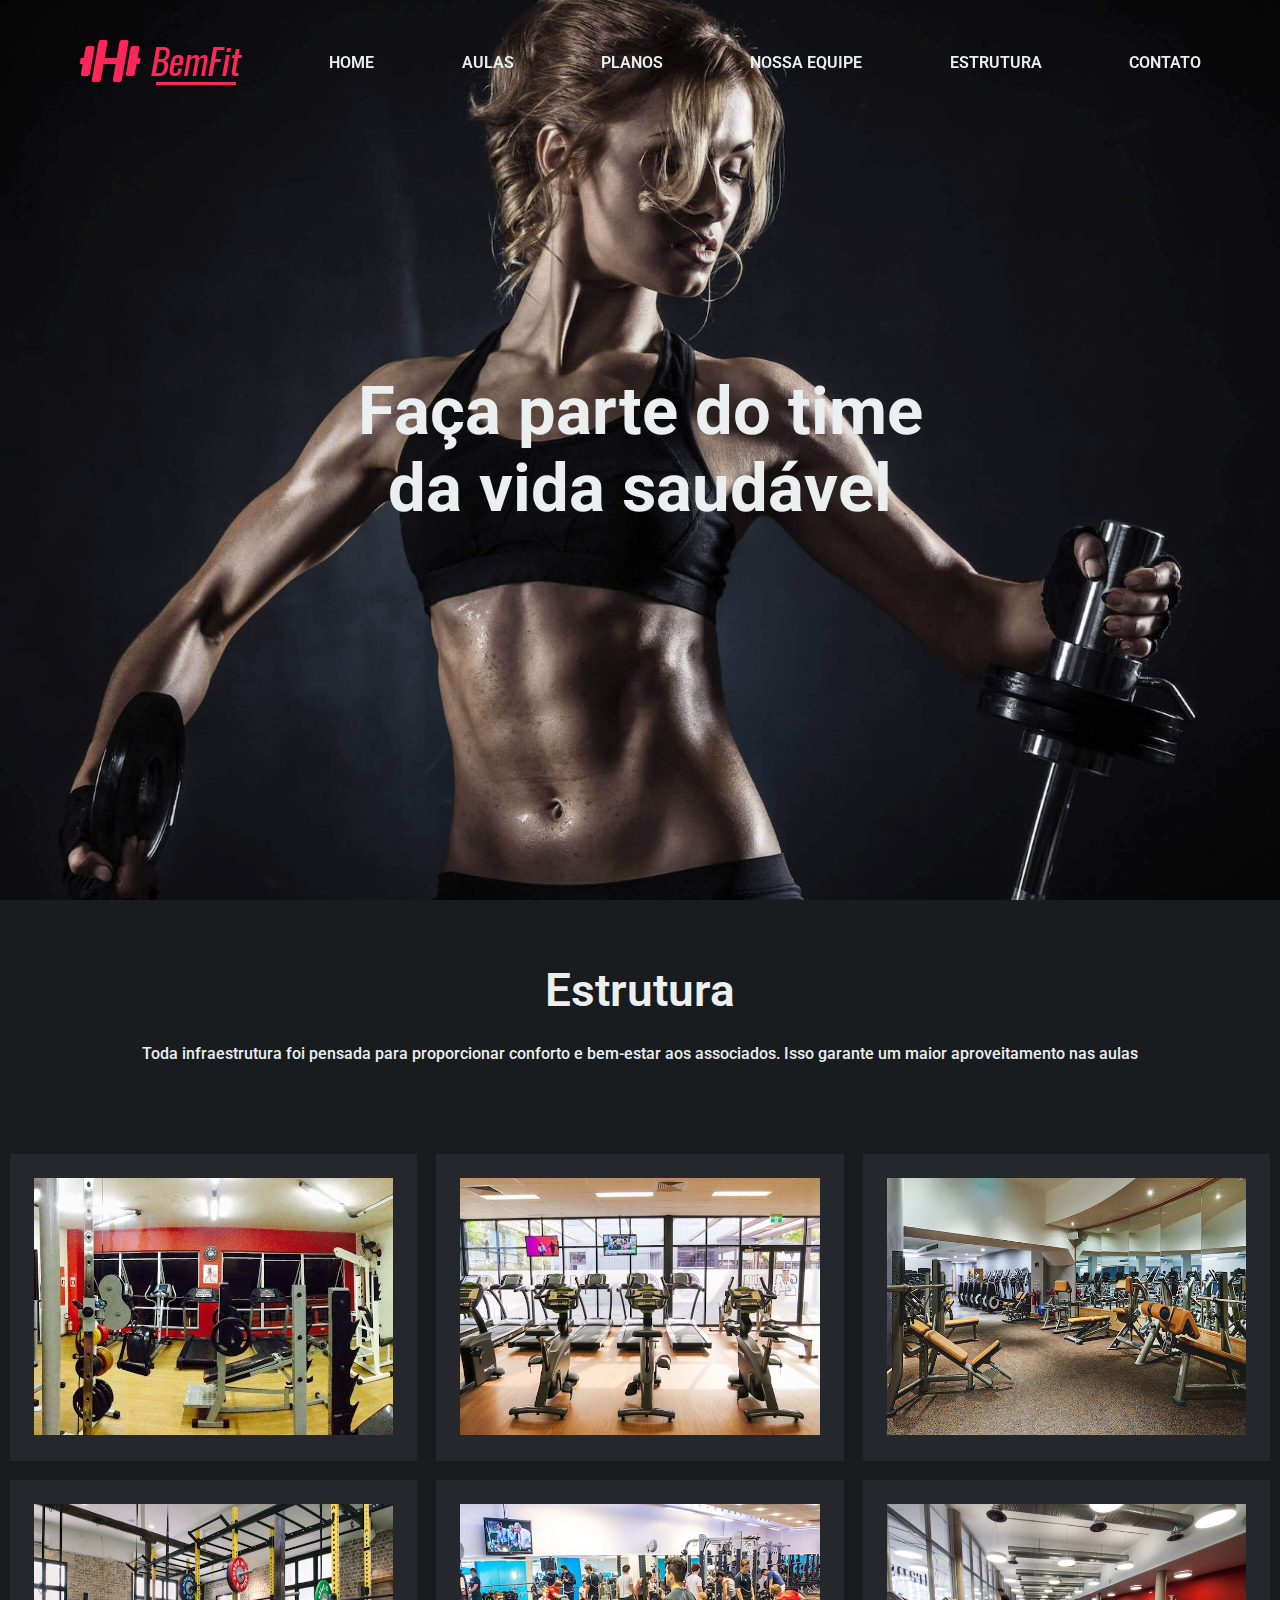
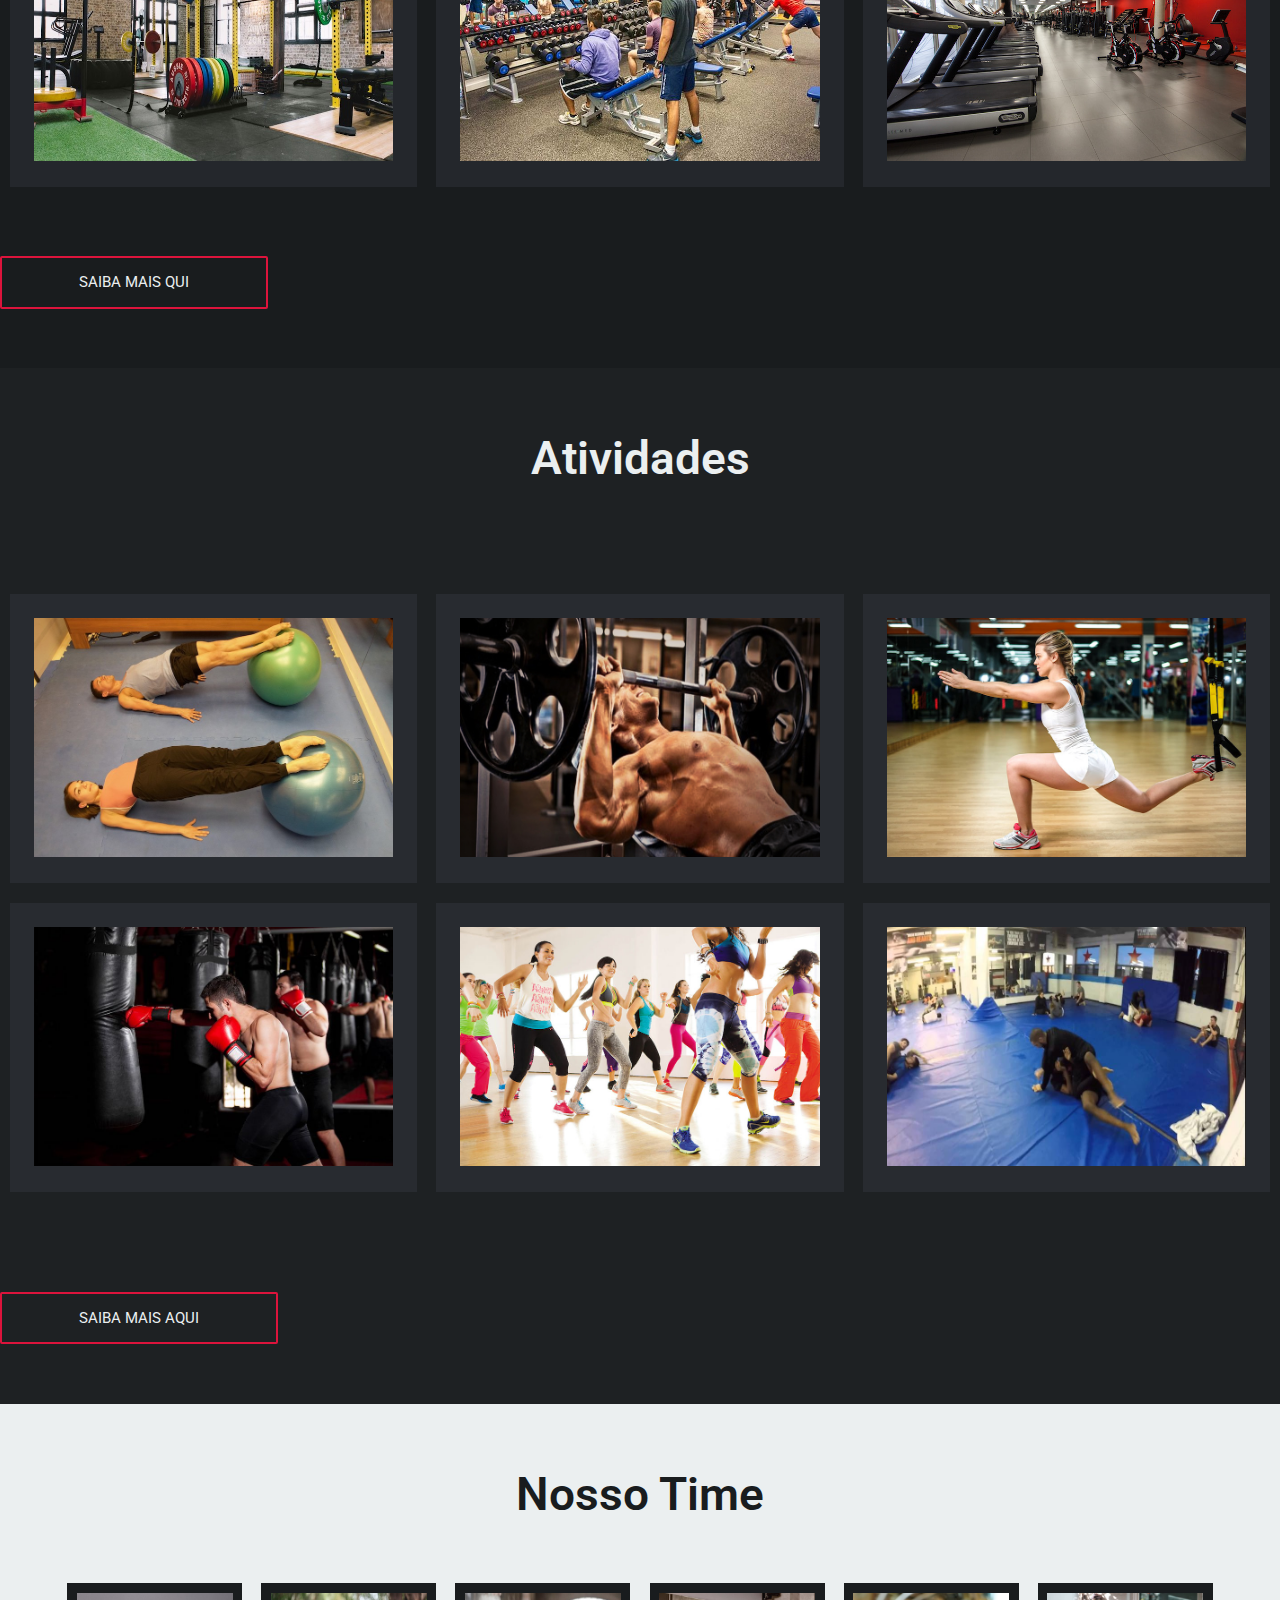
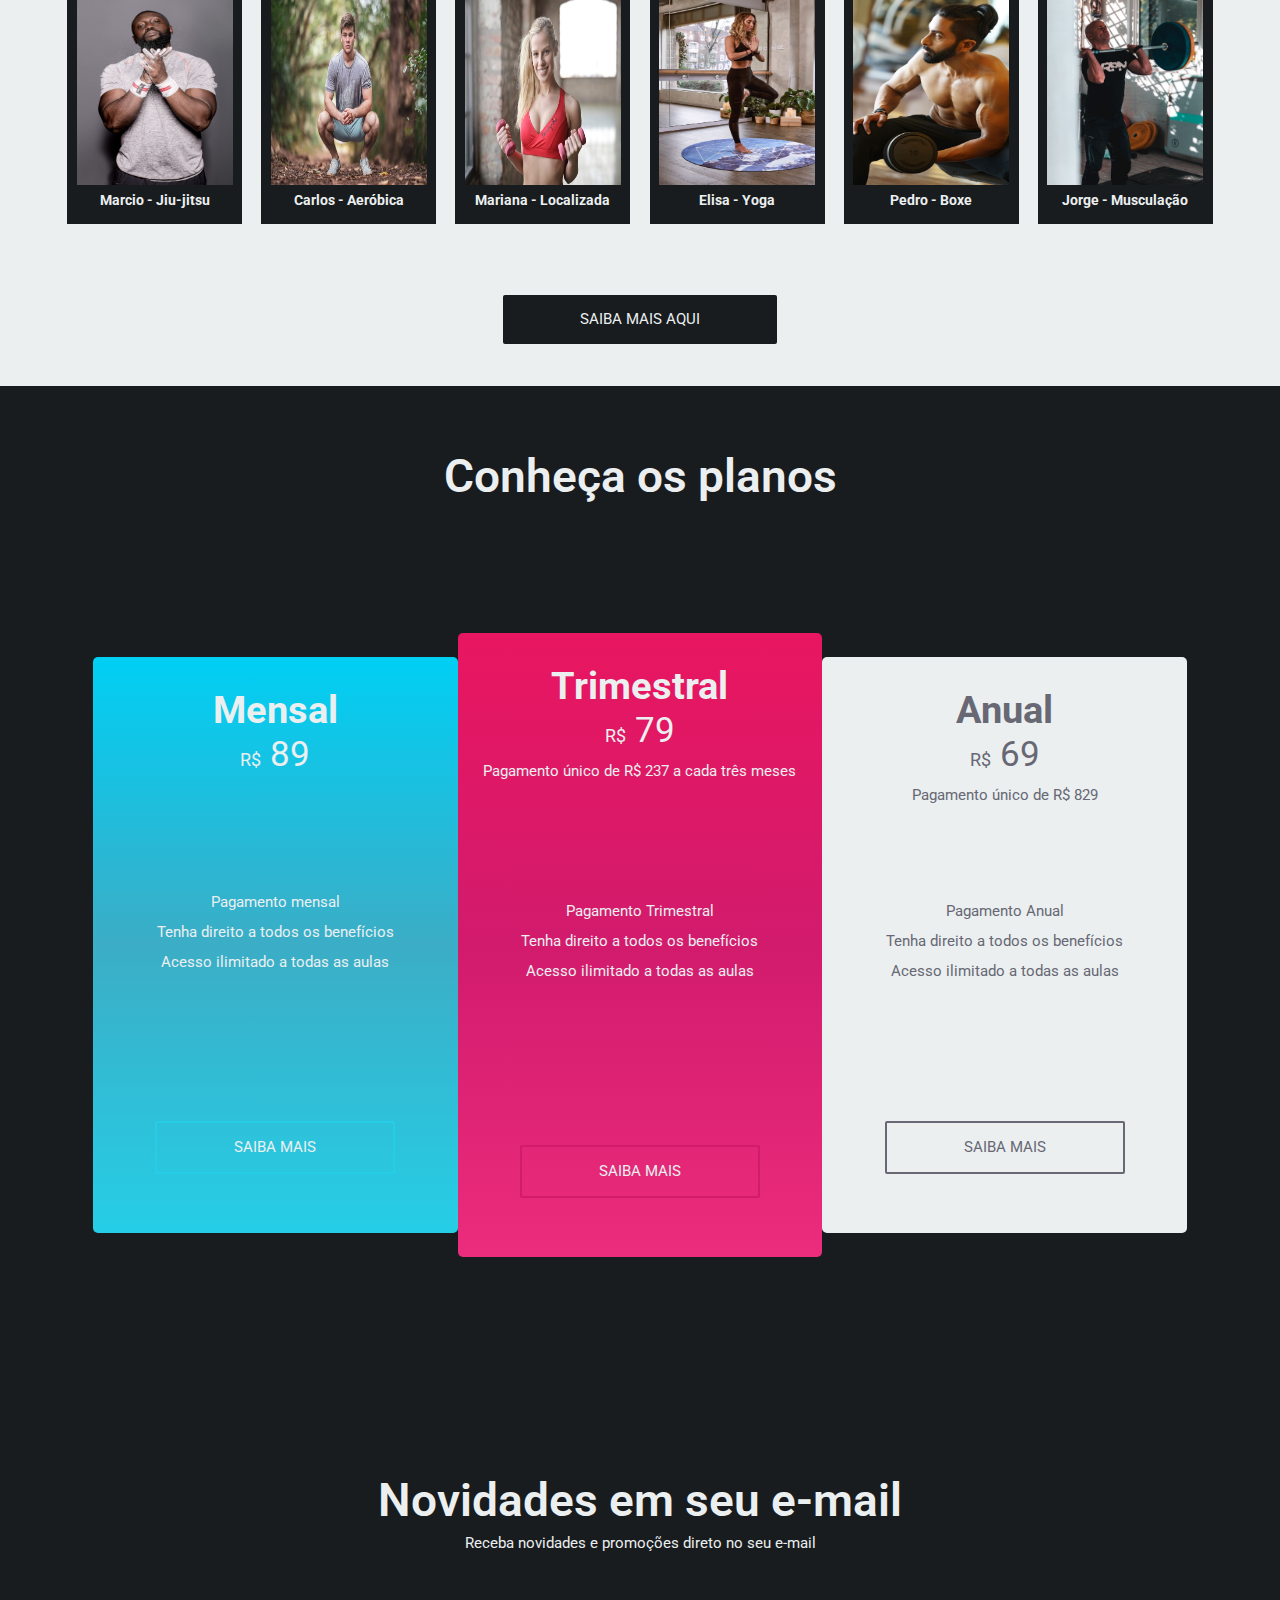
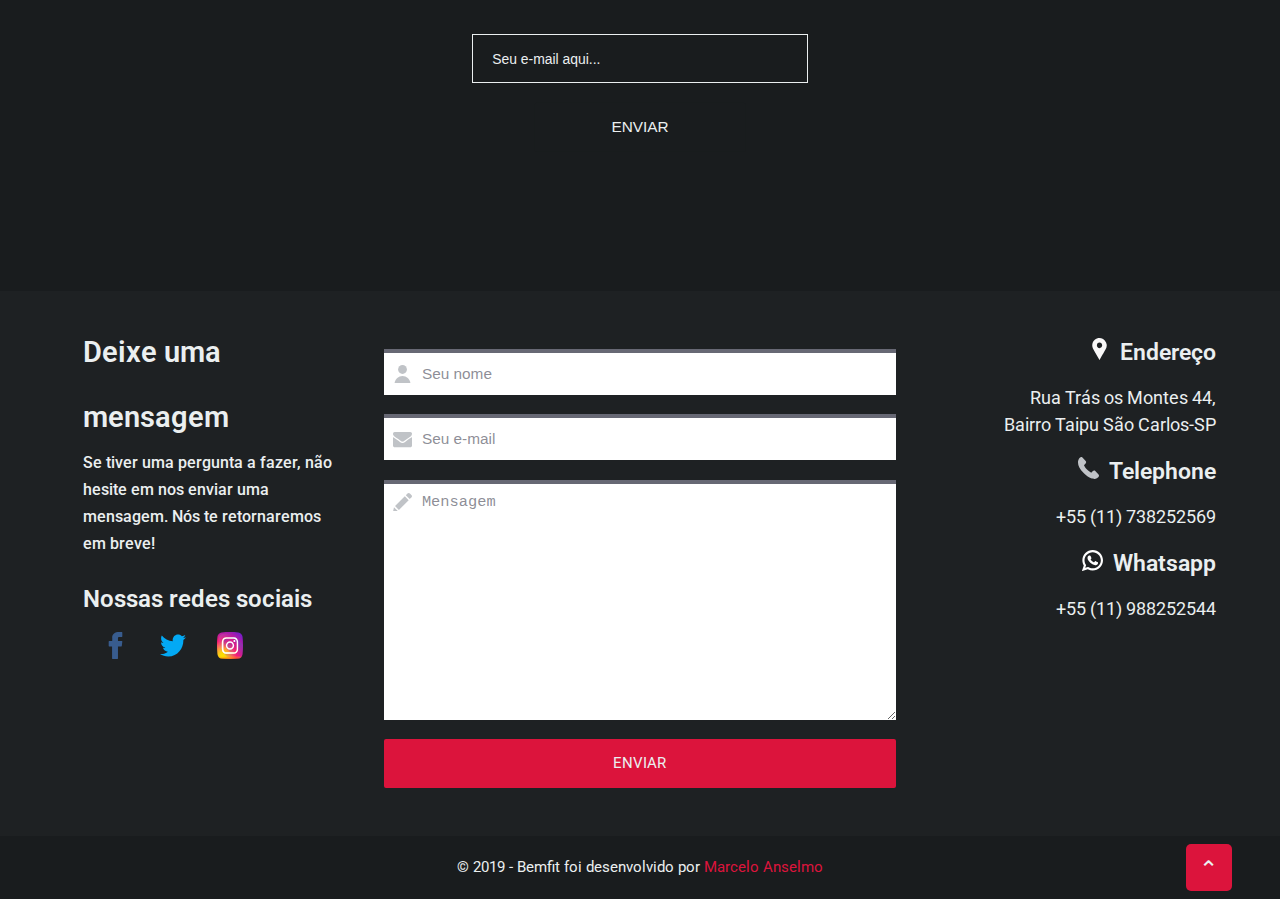
==== bemfit/index.html @ a55f508b "Adding Bemfit" ====
<!DOCTYPE html>
<html lang="en">
<head>
    <title>BemFit</title>
    <meta charset="UTF-8">
    <meta name="viewport" content="width=device-width, initial-scale=1.0">
    <meta http-equiv="X-UA-Compatible" content="ie=edge">
    <link rel="shortcut icon" href="img/favico.png">
    <link href="https://fonts.googleapis.com/css?family=Roboto:300,300i,400,400i,500,700,700i&display=swap" rel="stylesheet">
    <link rel="stylesheet" href="css/style.css">
    <link rel="stylesheet" href="https://cdnjs.cloudflare.com/ajax/libs/font-awesome/4.7.0/css/font-awesome.min.css">
</head>
<body id="home">
<div class="wrapper">

    <div id="mobile-header">
            <div id="menu" onclick="onClickMenu()">
                <div id="bar-1" class="bar"></div>
                <div id="bar-2" class="bar"></div>
                <div id="bar-3" class="bar"></div>
            </div>
            <div class="logo"><img src="img/bemfit.png" alt=""></div>
            <ul class="nav" id="nav">
                <li><a href="#">Home</a></li>
                <li><a href="#">Aulas</a></li>
                <li><a href="#">Planos</a></li>
                <li><a href="#">Nossa Equipe</a></li>
                <li><a href="#">Estrutura</a></li>
                <li><a href="#">Contato</a></li>
            </ul>

          <div class="menu-bg" id="menu-bg"></div>
   </div>

 <header id="header">
    <nav>
        <div class="logo"><img src="img/bemfit.png" alt="BemFit"></div>
        <li><a href="#">Home</a></li>
        <li><a href="#">Aulas</a></li>
        <li><a href="#">Planos</a></li>
        <li><a href="#">Nossa Equipe</a></li>
        <li><a href="#">Estrutura</a></li>
        <li><a href="#">Contato</a></li>
    </nav>

    </header>
    <div class="slider">
          <div class="bg bg-1">
             <h3>Faça parte do time da vida saudável</h3>
          </div>
          <!--<div class="bg bg-2">
              <h3>Perca peso, ganhe confiaça</h3>
          </div>
          <div class="bg bg-3">
              <h3>Antes tarde do que nunca para começar uma vida saudável</h3>
          </div>-->
    </div> <!-- end slider -->

    <section class="area">
        <div class="container">
                <div class="text">
                    <h2>Estrutura</h2>
                    <p>Toda infraestrutura foi pensada para proporcionar conforto e bem-estar aos  associados. Isso garante um maior aproveitamento nas aulas</p>
                </div>
                <div class="gallery">
                    <div class="box"><img src="img/gym/gym.jpg" alt="Bemfit"></div>
                    <div class="box"><img src="img/gym/esteira.jpg" alt="Bemfit"></div>
                    <div class="box"><img src="img/gym/aparelhos.jpg" alt="Bemfit"></div>
                    <div class="box"><img src="img/gym/aparelho-2.jpg" alt="Bemfit"></div>
                    <div class="box"><img src="img/gym/aparelhos-3.jpg" alt="Bemfit"></div>
                    <div class="box"><img src="img/gym/amplo.jpg" alt="Bemfit"></div>
                </div>
                <div class="ctc-button">
                     <a href="#" class="btn btn-accent" data-hover="Veja Lista completa">Saiba mais qui</a>
                </div>
        </div>
    </section>


    <section class="activities">
        <div class="container">
            <div class="text">
                <h2>Atividades</h2>
            </div>
                <div class="gallery">
                    <div class="box"><img src="img/activities/pilates.jpg" alt="Bemfit"></div>
                    <div class="box"><img src="img/activities/musc.jpg" alt="Bemfit"></div>
                    <div class="box"><img src="img/activities/localizada.jpg" alt="Bemfit"></div>
                    <div class="box"><img src="img/activities/box.jpg" alt="Bemfit"></div>
                    <div class="box"><img src="img/activities/zumba.jpg" alt="Bemfit"></div>
                    <div class="box"><img src="img/activities/jiu-jitsu.jpg" alt="Bemfit"></div>
                </div>
                <div class="ctc-button">
                     <a href="#" class="btn btn-accent" data-hover="Veja Lista completa">Saiba mais aqui</a>

                </div>
        </div>

    </section>

    <section class="team">

        <div class="text">
            <h3>Nosso Time</h3>
        </div>
        <div class="team-gallery">
            <div class="box">
                <img src="img/team/marcio.jpg" alt="">
                <h5>Marcio - Jiu-jitsu</h5>
            </div>
            <div class="box">
                <img src="img/team/carlo.jpg" alt="">
                <h5>Carlos - Aeróbica</h5>
            </div>
            <div class="box">
                <img src="img/team/mariana.jpg" alt="">
                <h5>Mariana - Localizada</h5>
            </div>
            <div class="box">
                <img src="img/team/elisa.jpg" alt="">
                <h5>Elisa - Yoga</h5>
            </div>
            <div class="box">
                <img src="img/team/pedro.jpg" alt="">
                <h5>Pedro - Boxe</h5>
            </div>
            <div class="box">
                <img src="img/team/jorge.jpg" alt="">
                <h5>Jorge - Musculação</h5>
            </div>
        </div>

        <div class="ctc-button">
             <a href="#" class="btn btn-accent btn-team" data-hover="Confira agora">Saiba mais aqui</a>
        </div>

    </section>

    <section class="plans">
        <div class="text">
            <h2>Conheça os planos</h2>
        </div>
            <div class="price-tables">
                <div class="plan m-plan">
                    <div class="price">
                        <h5>Mensal</h5>
                        <p><span>R$</span> 89</p>
                    </div>
                    <div class="features">
                        <span>Pagamento mensal</span>
                        <span>Tenha direito a todos os benefícios</span>
                        <span >Acesso ilimitado a todas as aulas</span>
                    </div>
                    <div class="button">
                        <a href="#" class="btn btn-blu" data-hover="Acesse aqui">Saiba mais</a>
                   </div>

                </div><!--pan -1-->

                <div class="plan tri-plan">
                    <div class="price">
                        <h5>Trimestral</h5>
                        <p><span>R$</span> 79</p>
                        <span class="description">Pagamento único de R$ 237 a cada três meses</span>
                    </div>
                    <div class="features">
                        <span>Pagamento Trimestral</span>
                        <span>Tenha direito a todos os benefícios</span>
                        <span>Acesso ilimitado a todas as aulas</span>
                    </div>
                    <div class="button">
                        <a href="#" class="btn btn-red" data-hover="Acesse aqui"> Saiba mais</a>
                    </div>
                </div><!--pan -2-->

                <div class="plan y-plan">
                    <div class="price">
                        <h5>Anual</h5>
                        <p><span>R$</span> 69</p>
                        <span class="description">Pagamento único de R$ 829</span>
                    </div>
                    <div class="features">
                        <span>Pagamento Anual</span>
                        <span>Tenha direito a todos os benefícios</span>
                        <span>Acesso ilimitado a todas as aulas</span>
                    </div>
                    <div class="button">
                        <a href="#" class="btn btn-grey" data-hover="Acesse aqui">Saiba mais</a>
                    </div>
                </div><!--pan -3-->

            </div><!--price-tables-->
    </section><!--section-plans-->

    <section class="marketing">
        <div class="text">
            <h2>Novidades em seu e-mail</h2>
            <p>Receba novidades e promoções direto no seu e-mail</p>
        </div>
        <form action="#">
            <input type="email" placeholder="Seu e-mail aqui...">
            <button class="btn">Enviar</button>
        </form>

    </section>
    <div class="contact-section">
        <div class="contact">
            <div class="side contact-left">
                <div class="left-text">
                    <h3>Deixe uma mensagem</h3>
                    <p>Se tiver uma pergunta a fazer, não hesite em nos enviar uma mensagem. Nós te retornaremos em breve!</p>
                </div>
                <div class="social">
                    <h3>Nossas redes sociais</h3>
                    <img src="img/icons/facebook.svg" alt="">
                    <img src="img/icons/twitter.svg" alt="">
                    <img src="img/icons/instagram.svg" alt="">

                </div>
            </div><!--contact-left-->
            <div class="side contact-center">
                <form>
                     <input type="text" placeholder="Seu nome" size="40"/>
                    <input class="mail" type="email" placeholder="Seu e-mail" size="40"/>
                    <textarea placeholder="Mensagem" cols="40" rows="10"></textarea>
               	    <a href="#" class="btn ">Enviar</a>
                </form>
            </div><!--contact-center-->
            <div class="side contact-right">
                <div class="address">
                    <h3><span><img src="img/icons/location.svg" alt=""></span>Endereço</h3>
                    <span>Rua Trás os Montes 44,</span><br>
                    <span>Bairro Taipu São Carlos-SP  </span>
                </div>
                <div class="telephone">
                    <h3><span><img src="img/icons/telephone.svg" alt=""></span>Telephone</h3>
                    <span>+55 (11) 738252569</span>
                </div>
                <div class="whatsapp">
                    <h3><span><img src="img/icons/whatsapp.svg" alt=""></span>Whatsapp</h3>
                    <span>+55 (11) 988252544</span>
                </div>
            </div><!--contact-right-->
        </div>
    </div>
    <footer>
            <div class="container">
                <p>&copy; 2019 -  Bemfit foi desenvolvido por <a href="https://www.facebook.com/marcelo.anselmo.9" target="_blank">Marcelo Anselmo</a></p>
                <a href="#home" class="to-top">&#8963;</a>
            </div>
    </footer>

</div>


<script src="js/jquery.js"></script>
<script src="js/index.js"></script>

</body>
</html>
---- bemfit/css/style.css ----
@-moz-keyframes "fade" {
  0% {
    opacity: 1;
  }
  12.5% {
    opacity: 1;
  }
  25% {
    opacity: 1;
  }
  37.5% {
    opacity: 0;
  }
  50% {
    opacity: 0;
  }
  62.5% {
    opacity: 0;
  }
  75% {
    opacity: 0;
  }
  87.5% {
    opacity: 0;
  }
  100% {
    opacity: 1;
  }
}

@-webkit-keyframes "fade" {
  0% {
    opacity: 1;
  }
  12.5% {
    opacity: 1;
  }
  25% {
    opacity: 1;
  }
  37.5% {
    opacity: 0;
  }
  50% {
    opacity: 0;
  }
  62.5% {
    opacity: 0;
  }
  75% {
    opacity: 0;
  }
  87.5% {
    opacity: 0;
  }
  100% {
    opacity: 1;
  }
}

@keyframes "fade" {
  0% {
    opacity: 1;
  }
  12.5% {
    opacity: 1;
  }
  25% {
    opacity: 1;
  }
  37.5% {
    opacity: 0;
  }
  50% {
    opacity: 0;
  }
  62.5% {
    opacity: 0;
  }
  75% {
    opacity: 0;
  }
  87.5% {
    opacity: 0;
  }
  100% {
    opacity: 1;
  }
}

header {
  height: 12rem;
  background-color: transparent;
  position: fixed;
  width: 100%;
  z-index: 1;
  transition: ease all .4s  .125s;
}

@media only screen and (max-width: 75em) {
  header {
    display: none;
  }
}

header nav {
  display: flex;
  flex-direction: row;
  justify-content: space-around;
  align-items: center;
  align-content: center;
  flex-wrap: wrap;
  padding: 3rem 0;
  padding-bottom: 8rem;
  margin: auto;
  width: 100%;
  padding: 6rem 0;
  max-width: 126rem;
  position: relative;
  top: -3.2rem;
  transition: ease all .4s  .125s;
}

header nav li {
  list-style: none;
}

header nav li a {
  text-decoration: none;
  font-size: 1.7rem;
  text-transform: uppercase;
  color: #EBEFF0;
  line-height: 7.6rem;
  font-weight: 600;
  transition: ease all .4s  .125s;
}

header nav li a:hover {
  color: crimson;
}

#header.sticky {
  background-color: #2B2C36;
  height: 6rem;
  transition: ease all .4s  .125s;
}

#header.sticky nav {
  top: -7rem;
}

#header.sticky .logo img {
  width: 80%;
  height: 80%;
}

#mobile-header {
  position: fixed;
  width: 100%;
  height: 8rem;
  background-color: #2B2C36;
  z-index: 1;
}

@media only screen and (min-width: 75.2em) {
  #mobile-header {
    display: none;
  }
}

@media only screen and (max-width: 75em) {
  #mobile-header {
    display: block;
  }
}

#mobile-header #menu {
  width: 3.5rem;
  height: 2.5rem;
  margin: 3rem 0 2rem 2rem;
  cursor: pointer;
}

#mobile-header .logo {
  position: absolute;
  left: 8rem;
  z-index: 1;
  top: 2.3rem;
}

#mobile-header .logo img {
  width: 10rem;
  height: 3rem;
}

#mobile-header .bar {
  height: 5px;
  width: 100%;
  background: crimson;
  display: block;
  border-radius: 5px;
  transition: all ease .3s;
}

#mobile-header #bar-1 {
  transform: translateY(-4px);
}

#mobile-header #bar-3 {
  transform: translateY(4px);
}

#mobile-header .nav {
  padding: 0;
  margin: 0 2rem;
  display: none;
}

#mobile-header li {
  list-style: none;
  padding: 1.6rem .5rem;
}

#mobile-header li a {
  color: #fff;
  text-decoration: none;
  font-size: 1.6rem;
  text-transform: uppercase;
  transition: ease all .4s  .125s;
}

#mobile-header li a:hover {
  color: crimson;
}

#mobile-header .menu-bg, #mobile-header #menu-bar {
  top: 0;
  left: 0;
  position: absolute;
}

#mobile-header .menu-bg {
  z-index: -99999;
  width: 0;
  height: 0;
  margin: 3rem 0 2rem 2rem;
  background: radial-gradient(circle, rgba(233, 68, 152, 0.75), rgba(220, 20, 60, 0.75));
  border-radius: 50%;
  transition: all ease .3s;
}

#mobile-header .change-bg {
  width: 75rem;
  height: 75rem;
  transform: translate(-60%, -30%);
}

#mobile-header .change {
  display: block;
}

#mobile-header .change .bar {
  background: #EBEFF0;
}

#mobile-header .change #bar-1 {
  transform: translateY(4px) rotateZ(-45deg);
}

#mobile-header .change #bar-3 {
  transform: translateY(-6px) rotate(45deg);
}

#mobile-header .change #bar-2 {
  opacity: 0;
}

.slider {
  background-attachment: fixed;
}

.slider .bg {
  height: 100vh;
  width: 100%;
  background-size: cover;
  background-position: center;
}

.slider .bg h3 {
  color: #EBEFF0;
  font-size: 5rem;
  transition: ease all .4s .5s;
  position: absolute;
  top: 50%;
  left: 50%;
  transform: translate(-50%, -50%);
  font-size: 7rem;
  line-height: 8rem;
  font-weight: 700;
  text-align: center;
}

@media only screen and (max-width: 56.25em) {
  .slider .bg h3 {
    font-size: 6rem;
    line-height: 7rem;
  }
}

@media only screen and (max-width: 37.5em) {
  .slider .bg h3 {
    font-size: 4.2rem;
    line-height: 5.5rem;
  }
}

.slider .bg-3 {
  background: url("../img/slide/slide-3.1.jpg") no-repeat center;
  background-size: cover;
  background-attachment: fixed;
  background-position: center;
  animation-delay: 0s;
}

.slider .bg-3 h3 {
  top: 40%;
}

@media only screen and (max-width: 56.25em) {
  .slider .bg-3 h3 {
    top: 45%;
  }
}

.slider .bg-1 {
  background: url("../img/slide/fit-girl.jpg") no-repeat center;
  background-size: cover;
  animation-delay: 10s;
  background-attachment: fixed;
}

.slider .bg-2 {
  background: url("../img/slide/slider-2.jpg") no-repeat center;
  background-size: cover;
  animation-delay: 5s;
}

.btn {
  color: #EBEFF0;
  background-color: transparent;
  padding: 1.6rem 8rem;
  border-radius: 2px;
  text-transform: uppercase;
  overflow: hidden;
  position: relative;
  outline: none;
  text-decoration: none;
  font-size: 1.6rem;
  position: relative;
}

@media only screen and (max-width: 75em) {
  .btn {
    top: 50%;
    left: 40%;
    transform: translate(-50%, -50%);
  }
}

@media only screen and (max-width: 37.5em) {
  .btn {
    left: 10%;
  }
}

.btn:before {
  content: attr(data-hover);
  position: absolute;
  left: 0;
  top: 0;
  padding: 1.6rem 0;
  text-indent: 6rem;
  overflow: hidden;
  width: 0;
  white-space: nowrap;
  transition: width 0.5s;
}

.btn:hover:before {
  width: 100%;
}

.btn-blu {
  border: 2px solid #25cee6;
}

.btn-blu:before {
  background: #00cff4;
}

.btn-accent {
  border: 2px solid crimson;
}

.btn-accent:before {
  background: crimson;
}

.btn-grey {
  border: 2px solid #676874;
  color: #676874;
}

.btn-grey:before {
  background: #676874;
  color: #EBEFF0;
}

.btn-red {
  border: 2px solid #d21b6d;
}

.btn-red:before {
  background: #d21b6d;
}

.area .text {
  display: flex;
  flex-direction: column;
  justify-content: space-around;
  align-items: center;
  align-content: center;
  flex-wrap: wrap;
  padding: 3rem 0;
  padding-bottom: 8rem;
  margin: auto;
  width: 90%;
}

.area .text h2 {
  font-size: 4.8rem;
  font-weight: 600;
  line-height: 6.7rem;
  margin-bottom: 2rem;
}

.area .text p {
  font-size: 1.65rem;
  font-weight: 500;
  line-height: 2.8rem;
  margin-bottom: 1rem;
  text-align: center;
  margin-bottom: 0;
}

.area .gallery {
  display: flex;
  flex-direction: row;
  justify-content: space-around;
  align-items: center;
  align-content: center;
  flex-wrap: wrap;
  padding: 3rem 0;
  padding-bottom: 8rem;
  margin: auto;
  width: 100%;
  padding-top: 0;
}

@media only screen and (max-width: 37.5em) {
  .area .gallery {
    flex-direction: column;
  }
}

.area .gallery .box {
  overflow: hidden;
  top: -3.2rem;
  flex-basis: 31.5%;
  flex: 1 1 31.5%;
  margin: 1rem;
  padding: 2.5rem;
  background-color: rgba(78, 86, 99, 0.2);
}

@media only screen and (max-width: 75em) {
  .area .gallery .box {
    flex-basis: 47.5%;
  }
}

@media only screen and (max-width: 37.5em) {
  .area .gallery .box {
    flex-basis: 98%;
  }
}

.area .gallery .box img {
  width: 100%;
  transition: transform ease .6s .25s;
}

.area .gallery .box img:hover {
  cursor: pointer;
  transform: scale(1.45);
}

section {
  display: flex;
  flex-direction: row;
  justify-content: space-around;
  align-items: center;
  align-content: center;
  flex-wrap: wrap;
  padding: 3rem 0;
  padding-bottom: 8rem;
  margin: auto;
  width: 100%;
  background-color: #191C1E;
  width: 100%;
}

section > * {
  max-width: 140rem;
}

.activities {
  background-color: #1E2123;
}

.activities .text {
  display: flex;
  flex-direction: column;
  justify-content: space-around;
  align-items: center;
  align-content: center;
  flex-wrap: wrap;
  padding: 3rem 0;
  padding-bottom: 8rem;
  margin: auto;
  width: 90%;
}

.activities .text h2 {
  font-size: 4.8rem;
  font-weight: 600;
  line-height: 6.7rem;
  margin-bottom: 2rem;
}

.activities .text p {
  font-size: 1.65rem;
  font-weight: 500;
  line-height: 2.8rem;
  margin-bottom: 1rem;
  text-align: center;
  margin-bottom: 0;
}

.activities .gallery {
  display: flex;
  flex-direction: row;
  justify-content: space-around;
  align-items: center;
  align-content: center;
  flex-wrap: wrap;
  padding: 3rem 0;
  padding-bottom: 8rem;
  margin: auto;
  width: 100%;
}

.activities .gallery .box {
  overflow: hidden;
  position: relative;
  top: -3.2rem;
  flex-basis: 31.5%;
  flex: 1 1 31.5%;
  margin: 1rem;
  padding: 2.5rem;
  background-color: rgba(78, 86, 99, 0.2);
}

@media only screen and (max-width: 75em) {
  .activities .gallery .box {
    flex-basis: 47.5%;
  }
}

@media only screen and (max-width: 37.5em) {
  .activities .gallery .box {
    flex-basis: 98%;
  }
}

.activities .gallery .box img {
  width: 100%;
  transition: transform ease .6s .25s;
}

.activities .gallery .box img:hover {
  cursor: pointer;
  transform: scale(1.45);
}

footer {
  position: relative;
  background-color: inherit;
  text-align: center;
  height: 6.5rem;
}

footer .container {
  display: flex;
  flex-direction: row;
  justify-content: space-around;
  align-items: center;
  align-content: center;
  flex-wrap: wrap;
  padding: 3rem 0;
  padding-bottom: 8rem;
  margin: auto;
  width: 100%;
  padding: 0;
}

footer .container p {
  line-height: 6.5rem;
  color: #EBEFF0;
  font-size: 1.6rem;
}

footer .container a {
  color: crimson;
  font-size: 1.6rem;
  text-decoration: none;
  transition: ease all .4s  .125s;
}

footer .container a:hover {
  color: #EBEFF0;
  text-decoration: underline;
}

footer .container a.to-top {
  position: absolute;
  right: 5rem;
  text-decoration: none;
  font-size: 2.4rem;
  color: #EBEFF0;
  border-radius: 5px;
  background-color: crimson;
  height: 4.8rem;
  width: 4.8rem;
  line-height: 5.5rem;
  transition: all ease .4s .4s;
}

footer .container a.to-top:hover {
  background-color: rgba(43, 44, 54, 0.55);
}

@media only screen and (max-width: 37.5em) {
  footer .container a.to-top {
    background-color: transparent;
    font-size: 2.8rem;
    top: 2rem;
    right: 43%;
    padding: 2rem 0;
    text-align: center;
  }
  footer .container a.to-top:hover {
    background-color: transparent;
  }
}

@media only screen and (max-width: 56.25em) {
  footer .container a.to-top {
    border: none;
  }
}

.marketing {
  background: url("../img/marketing.jpg");
  background-size: cover;
  background-position: center;
  background-repeat: no-repeat;
  background-attachment: fixed;
  height: 50rem;
  display: flex;
  flex-direction: column;
  justify-content: space-around;
  padding: 6rem 0;
}

.marketing .text h2 {
  font-size: 4.8rem;
  line-height: 6.8rem;
  font-weight: 600;
}

@media only screen and (max-width: 37.5em) {
  .marketing .text h2 {
    text-align: center;
    font-size: 3.7rem;
  }
}

.marketing .text p {
  font-size: 1.6rem;
  text-align: center;
}

.marketing form {
  position: relative;
  display: flex;
  flex-direction: column;
  justify-content: space-around;
  align-items: center;
  align-content: center;
  flex-wrap: wrap;
  padding: 3rem 0;
  padding-bottom: 8rem;
  margin: auto;
  width: 90%;
}

.marketing form input {
  outline: none;
  margin-bottom: 2rem;
  width: 35rem;
  padding: 1.6rem 0;
  background-color: transparent;
  border: 1px solid #EBEFF0;
  font-size: 1.45rem;
  color: #EBEFF0;
  padding-left: 2rem;
}

.marketing form input::placeholder {
  color: #EBEFF0;
}

.marketing form .btn {
  background-color: #191C1E;
  border: none;
  transition: all linear .3s .125s;
  cursor: pointer;
  position: absolute;
  top: 70%;
  left: 50%;
  transform: translate(-50%, -50%);
}

.marketing form .btn:hover {
  background-color: #e91660;
}

.plans .text {
  display: flex;
  flex-direction: column;
  justify-content: space-around;
  align-items: center;
  align-content: center;
  flex-wrap: wrap;
  padding: 3rem 0;
  padding-bottom: 8rem;
  margin: auto;
  width: 90%;
}

.plans .text h2 {
  font-size: 4.8rem;
  font-weight: 600;
  line-height: 6.7rem;
  margin-bottom: 2rem;
}

@media only screen and (max-width: 37.5em) {
  .plans .text h2 {
    text-align: center;
    font-size: 3.7rem;
    margin-bottom: -4rem;
  }
}

.plans .price-tables {
  display: flex;
  flex-direction: row;
  justify-content: space-around;
  align-items: center;
  align-content: center;
  flex-wrap: wrap;
  padding: 3rem 0;
  padding-bottom: 8rem;
  margin: auto;
  width: 100%;
  width: 114rem;
  position: relative;
}

@media only screen and (max-width: 75em) {
  .plans .price-tables {
    flex-direction: column;
  }
}

.plans .price-tables .plan {
  flex-basis: 33%;
  flex: 1 1 33%;
  max-width: 38rem;
  padding: 6rem 0;
  display: flex;
  flex-direction: column;
  justify-content: space-around;
  align-items: center;
  align-content: center;
  flex-wrap: wrap;
  padding: 3rem 0;
  padding-bottom: 8rem;
  margin: auto;
  width: 90%;
  justify-content: space-around;
  align-items: center;
  min-height: 60rem;
  position: relative;
  overflow: hidden;
  border-radius: 5px;
  color: #EBEFF0;
}

@media only screen and (max-width: 75em) {
  .plans .price-tables .plan {
    margin: 3rem 0;
  }
}

.plans .price-tables .plan .price {
  text-align: center;
}

.plans .price-tables .plan .price h5 {
  font-size: 4rem;
  line-height: 5rem;
}

.plans .price-tables .plan .price p {
  font-size: 3.6rem;
  margin-bottom: 1.25rem;
}

.plans .price-tables .plan .price span {
  font-size: 1.85rem;
}

.plans .price-tables .plan .price .description {
  font-size: 1.6rem;
}

.plans .price-tables .plan .features {
  text-align: center;
  display: flex;
  flex-direction: column;
  justify-content: space-around;
  align-items: center;
  align-content: center;
  flex-wrap: wrap;
  padding: 3rem 0;
  padding-bottom: 8rem;
  margin: auto;
  width: 90%;
}

.plans .price-tables .plan .features span {
  font-size: 1.6rem;
  margin-bottom: 1.25rem;
}

.plans .price-tables .plan .btn {
  padding: 1.6 6rem;
  text-align: left;
}

@media only screen and (max-width: 75em) {
  .plans .price-tables .plan .btn {
    left: 0;
  }
}

.plans .price-tables .m-plan {
  background-image: linear-gradient(180deg, #00cff4, #3cadc6, #25cee6);
}

.plans .price-tables .tri-plan {
  background-image: linear-gradient(180deg, #e91660, #d21b6d, #ec2c7c);
  min-height: 65rem;
  max-width: 40rem;
}

.plans .price-tables .y-plan {
  background-color: #EBEFF0;
  color: #676874;
}

.team {
  background-color: #EBEFF0;
  display: flex;
  flex-direction: column;
  padding: 6rem;
}

.team .text h3 {
  font-size: 4.8rem;
  font-weight: 600;
  line-height: 6.7rem;
  margin-bottom: 2rem;
  color: #191C1E;
}

.team .team-gallery {
  display: flex;
  flex-direction: row;
  justify-content: space-around;
  align-items: center;
  align-content: center;
  flex-wrap: wrap;
  padding: 3rem 0;
  padding-bottom: 8rem;
  margin: auto;
  width: 100%;
  max-width: 140rem;
}

.team .team-gallery .box {
  flex-basis: 15%;
  flex: 1 1 15%;
  overflow: hidden;
  margin: 1rem;
  padding: 1rem;
  background-color: #191C1E;
}

@media only screen and (max-width: 75em) {
  .team .team-gallery .box {
    flex-basis: 30%;
    flex: 1 1 30%;
  }
}

@media only screen and (max-width: 37.5em) {
  .team .team-gallery .box {
    flex-basis: 49%;
    flex: 1 1 49%;
  }
}

.team .team-gallery .box img {
  width: 100%;
  height: 20rem;
  max-width: 60rem;
  transition: transform ease .6s .25s;
}

.team .team-gallery .box img:hover {
  cursor: pointer;
  transform: scale(1.45);
}

.team .team-gallery .box h5 {
  font-size: 1.45rem;
  color: #EBEFF0;
  text-align: center;
  line-height: 2.9rem;
}

.team .btn-team {
  background-color: #191C1E;
  border: none;
}

@media only screen and (max-width: 37.5em) {
  .team .btn-team {
    margin-right: 4rem;
  }
}

.contact-section {
  background-color: #1E2123;
}

.contact-section .contact {
  display: flex;
  flex-direction: row;
  justify-content: space-around;
  padding: 3rem 0;
  margin: auto;
  width: 90%;
  max-width: 140rem;
}

@media only screen and (max-width: 75em) {
  .contact-section .contact {
    display: flex;
    flex-direction: column;
    justify-content: space-around;
    align-items: center;
    align-content: center;
    flex-wrap: wrap;
    padding: 3rem 0;
    padding-bottom: 8rem;
    margin: auto;
    width: 90%;
  }
}

.contact-section .contact .contact-left,
.contact-section .contact .contact-right {
  flex-basis: 24%;
  flex: 1 1 24%;
  text-align: left;
}

@media only screen and (max-width: 75em) {
  .contact-section .contact .contact-left,
  .contact-section .contact .contact-right {
    flex-basis: 98%;
    flex: 1 1 98%;
    text-align: center;
  }
}

.contact-section .contact .contact-center {
  flex-basis: 46%;
  flex: 1 1 46%;
  margin: 0 1rem;
  text-align: left;
}

@media only screen and (max-width: 75em) {
  .contact-section .contact .contact-center {
    flex-basis: 98%;
    flex: 1 1 98%;
    text-align: center;
  }
}

.contact-section .contact .contact-left {
  text-align: left;
  padding: 0 2rem;
}

.contact-section .contact .contact-left .left-text h3 {
  font-size: 4.8rem;
  line-height: 6.8rem;
  font-weight: 600;
  font-size: 3rem;
}

.contact-section .contact .contact-left .left-text p {
  font-size: 1.65rem;
  font-weight: 500;
  line-height: 2.8rem;
  margin-bottom: 1rem;
  text-align: center;
  text-align: left;
  max-width: 30rem;
}

.contact-section .contact .contact-left .social h3 {
  font-size: 4.8rem;
  line-height: 6.8rem;
  font-weight: 600;
  font-size: 2.45rem;
  text-align: left;
}

.contact-section .contact .contact-left .social img {
  width: 2.75rem;
  margin: 0 1rem;
  cursor: pointer;
  margin-left: 2rem;
}

.contact-section .contact .contact-center {
  position: relative;
  margin: auto;
}

.contact-section .contact .contact-center form {
  padding: 20px;
  max-width: 800px;
  margin: 0 auto;
  display: flex;
  flex-direction: column;
}

.contact-section .contact .contact-center input {
  width: 100%;
  outline: none;
  margin: 1rem 0;
  height: 4.8rem;
  padding-left: 1rem;
  color: #676874;
  font-size: 1.6rem;
  border: none;
  border-top: 4px solid #676874;
  transition: ease all .4s  .125s;
}

.contact-section .contact .contact-center input::placeholder {
  color: rgba(103, 104, 116, 0.75);
  background: url("../img/icons/user.svg");
  background-size: 2rem;
  background-repeat: no-repeat;
  padding-left: 3rem;
}

.contact-section .contact .contact-center .mail::placeholder {
  background: url("../img/icons/mail.svg");
  background-size: 2rem;
  background-repeat: no-repeat;
  padding-left: 3rem;
}

.contact-section .contact .contact-center .mail img {
  width: 1.2rem;
  position: absolute;
  top: 50%;
  left: 50%;
}

.contact-section .contact .contact-center textarea {
  outline: none;
  min-height: 25rem;
  max-height: 38rem;
  padding-left: 1rem;
  padding-top: 1rem;
  color: #676874;
  font-size: 1.6rem;
  border: none;
  margin-top: 1rem;
  margin-bottom: 2rem;
  border-top: 4px solid #676874;
  transition: ease all .4s  .125s;
}

.contact-section .contact .contact-center textarea::placeholder {
  color: rgba(103, 104, 116, 0.75);
  background: url("../img/icons/edit.svg");
  background-size: 2rem;
  background-repeat: no-repeat;
  padding-left: 3rem;
}

.contact-section .contact .contact-center .btn {
  background-color: crimson;
  text-align: center;
  transition: ease all .4s  .125s;
}

@media only screen and (max-width: 75em) {
  .contact-section .contact .contact-center .btn {
    position: absolute;
    top: 100%;
    left: 50%;
    transform: translate(-50%, -50%);
  }
}

.contact-section .contact .contact-center .btn:hover {
  background-color: #2B2C36;
}

.contact-section .contact .contact-right {
  text-align: right;
}

@media only screen and (max-width: 75em) {
  .contact-section .contact .contact-right {
    text-align: center;
    margin-top: 4rem;
  }
}

.contact-section .contact .contact-right .address h3 {
  font-size: 4.8rem;
  line-height: 6.8rem;
  font-weight: 600;
  font-size: 2.4rem;
}

.contact-section .contact .contact-right .address span {
  font-size: 1.85rem;
  line-height: 2.8rem;
}

.contact-section .contact .contact-right .address img {
  width: 3.2rem;
  padding-right: 1rem;
}

.contact-section .contact .contact-right .telephone h3 {
  font-size: 4.8rem;
  line-height: 6.8rem;
  font-weight: 600;
  font-size: 2.4rem;
}

.contact-section .contact .contact-right .telephone span {
  font-size: 1.85rem;
  line-height: 2.8rem;
}

.contact-section .contact .contact-right .telephone img {
  width: 3.2rem;
  padding-right: 1rem;
}

.contact-section .contact .contact-right .whatsapp h3 {
  font-size: 4.8rem;
  line-height: 6.8rem;
  font-weight: 600;
  font-size: 2.4rem;
}

.contact-section .contact .contact-right .whatsapp span {
  font-size: 1.85rem;
  line-height: 2.8rem;
}

.contact-section .contact .contact-right .whatsapp img {
  width: 3.2rem;
  padding-right: 1rem;
}

* {
  padding: 0;
  margin: 0;
  box-sizing: inherit;
}

html {
  font-size: 62.5%;
  box-sizing: border-box;
}

@media only screen and (min-width: 112.5em) {
  html {
    font-size: 68%;
  }
}

@media only screen and (min-width: 75.2em) {
  html {
    font-size: 60%;
  }
}

@media only screen and (max-width: 75em) {
  html {
    font-size: 56.25%;
  }
}

@media only screen and (max-width: 56.25em) {
  html {
    font-size: 50%;
  }
}

body {
  background-color: #191C1E;
  font-family: "Roboto", sans-serif;
  color: #EBEFF0;
  overflow-x: hidden;
}
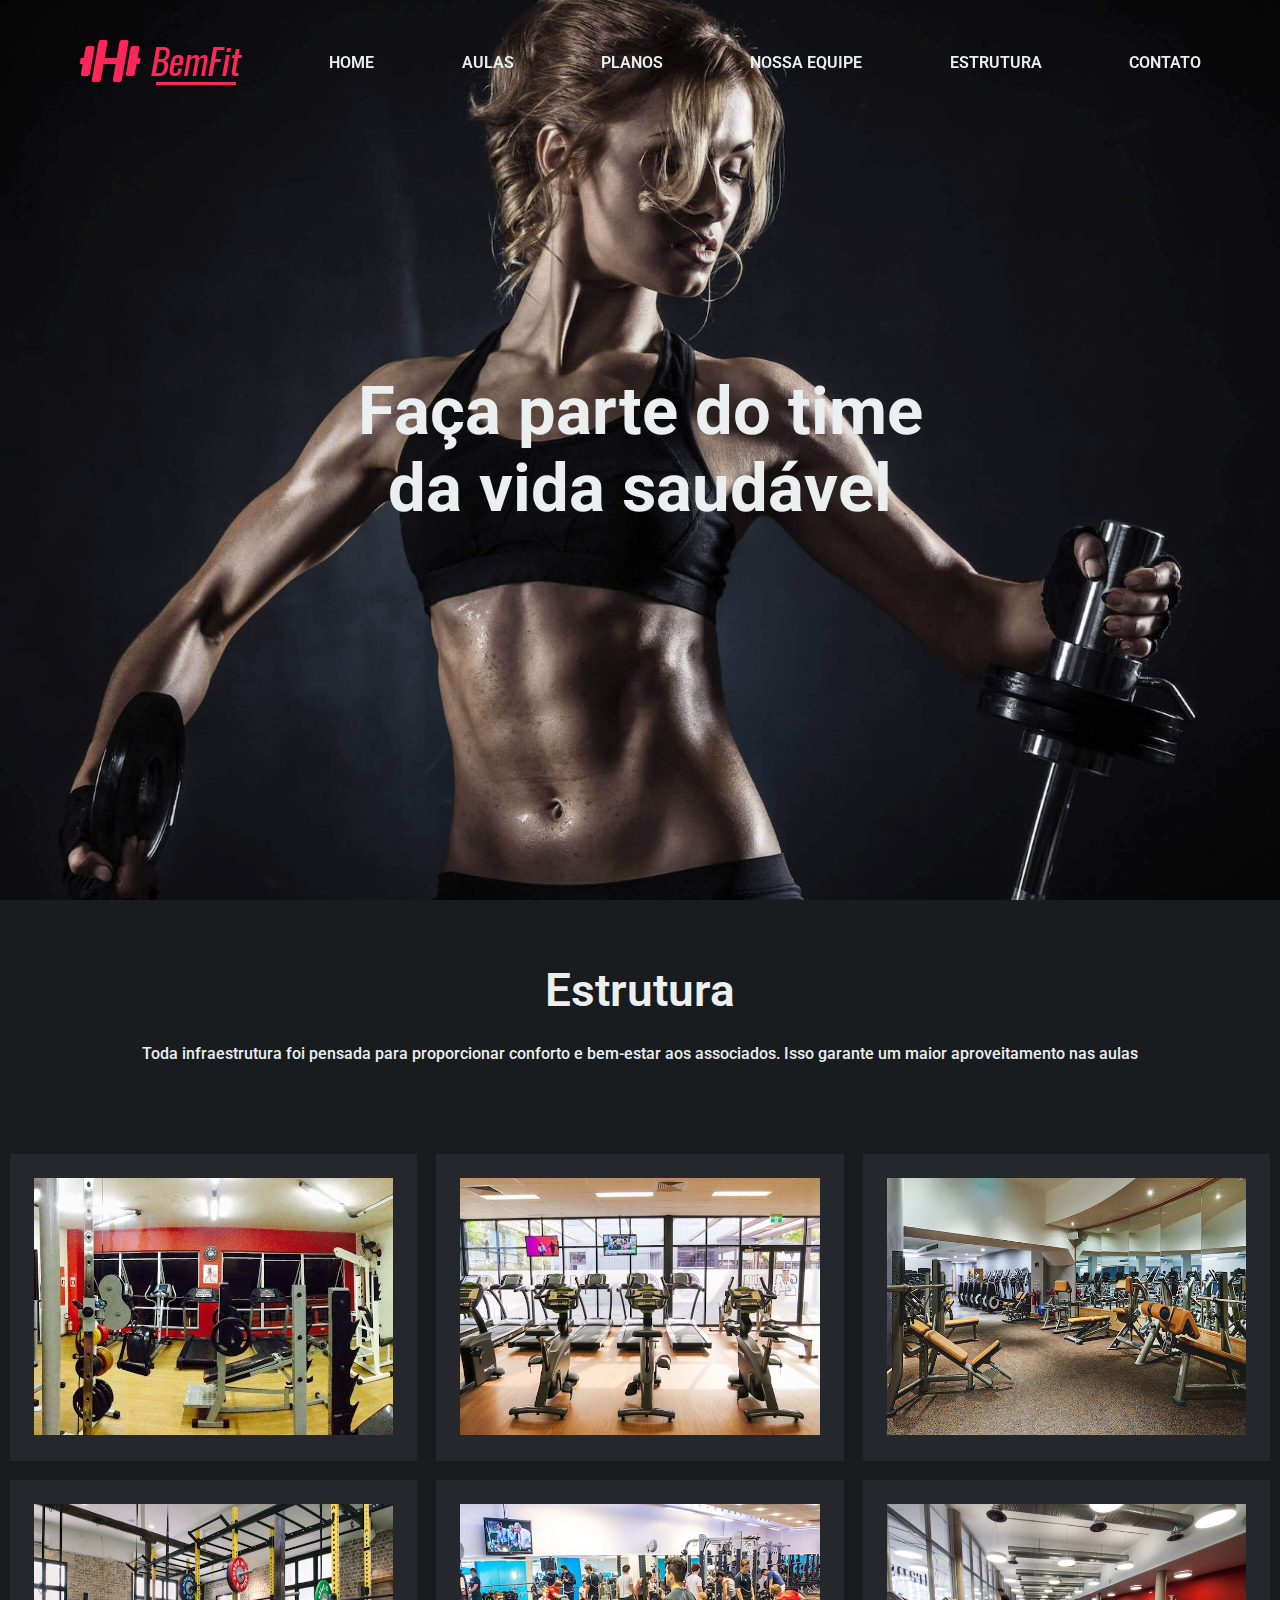
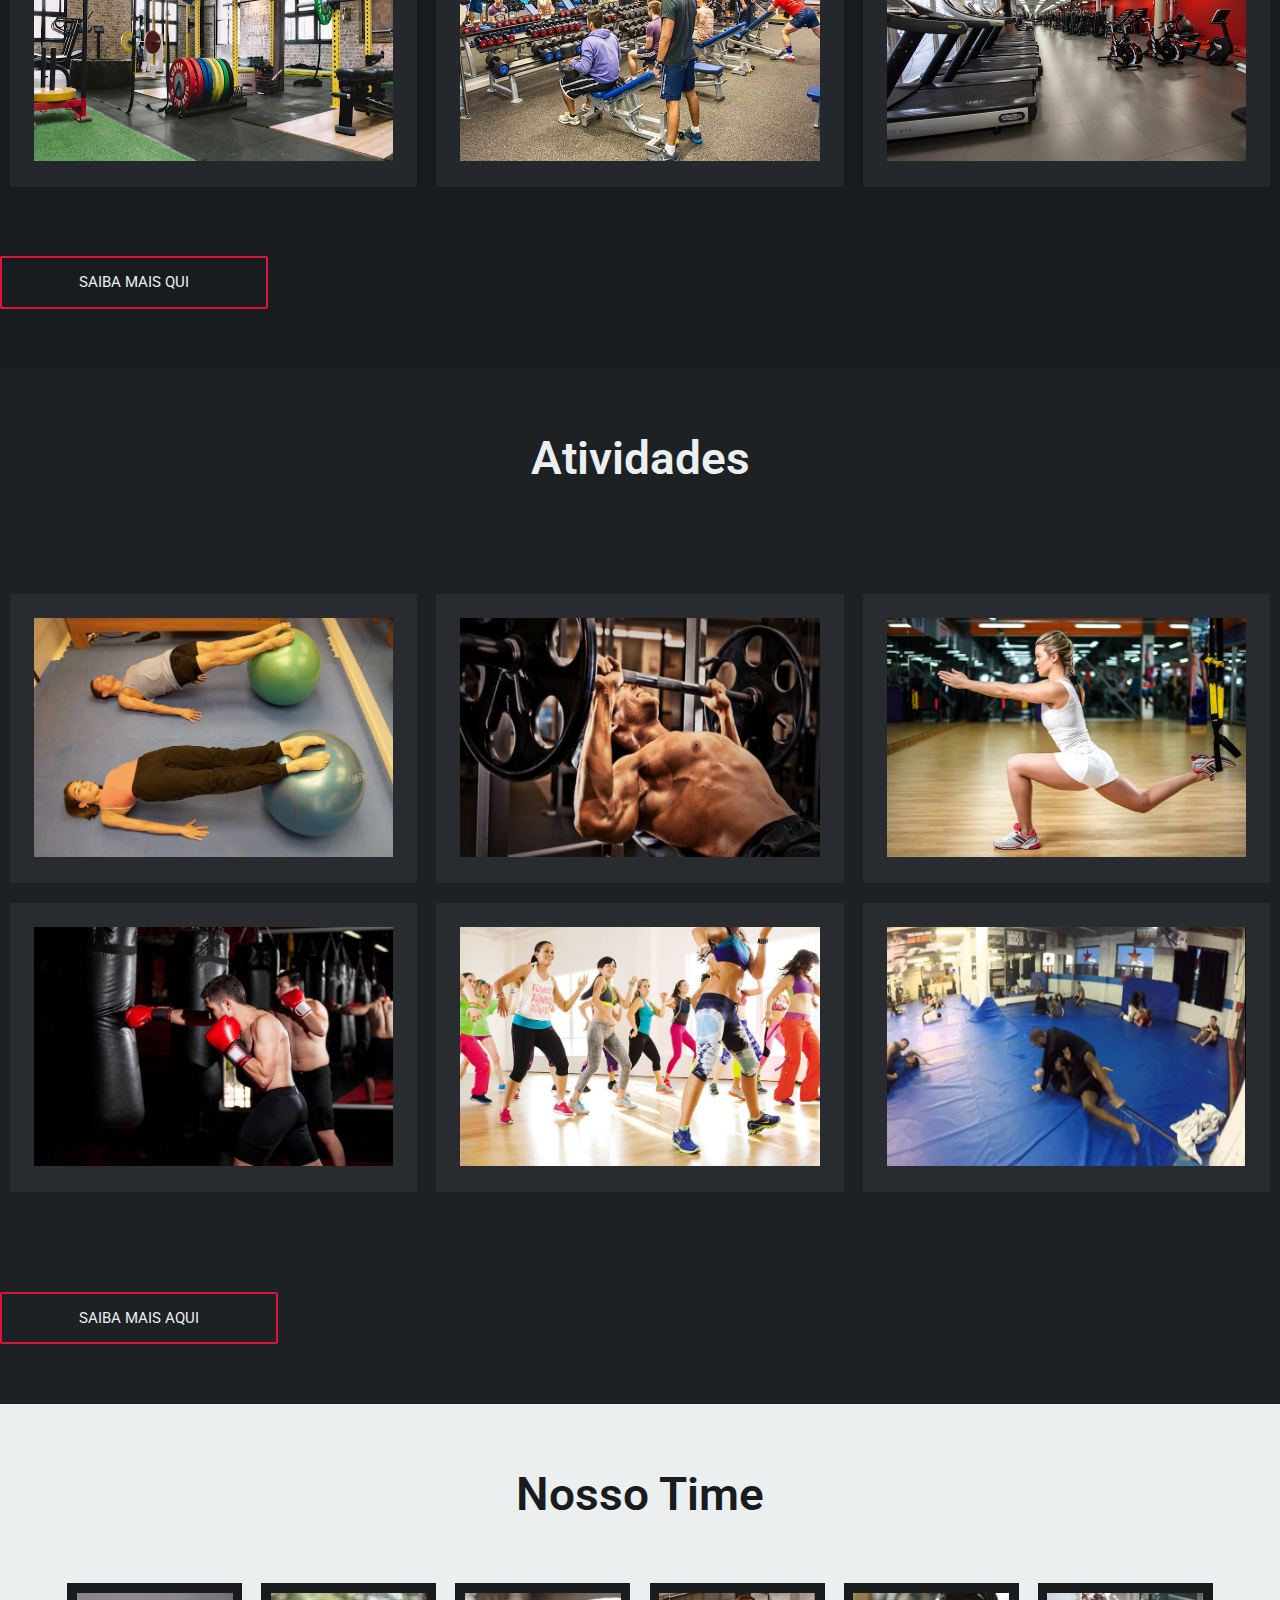
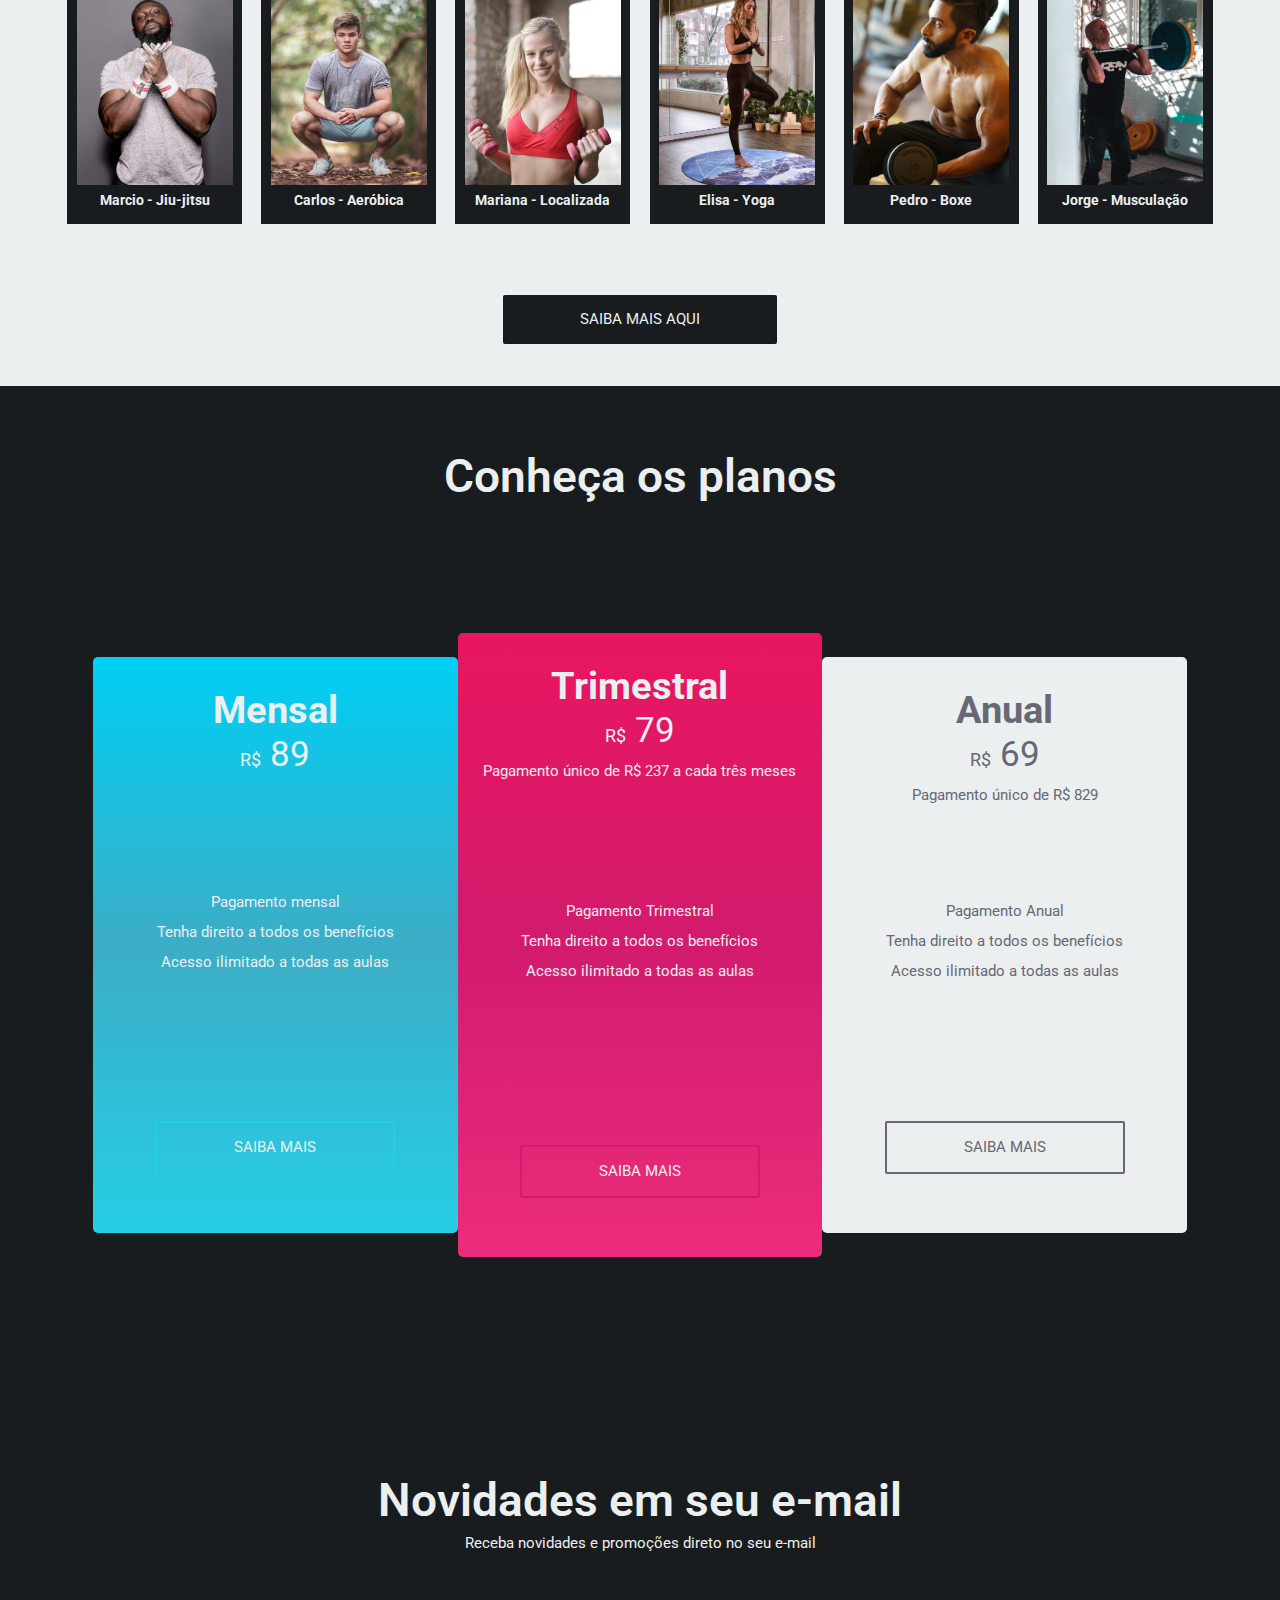
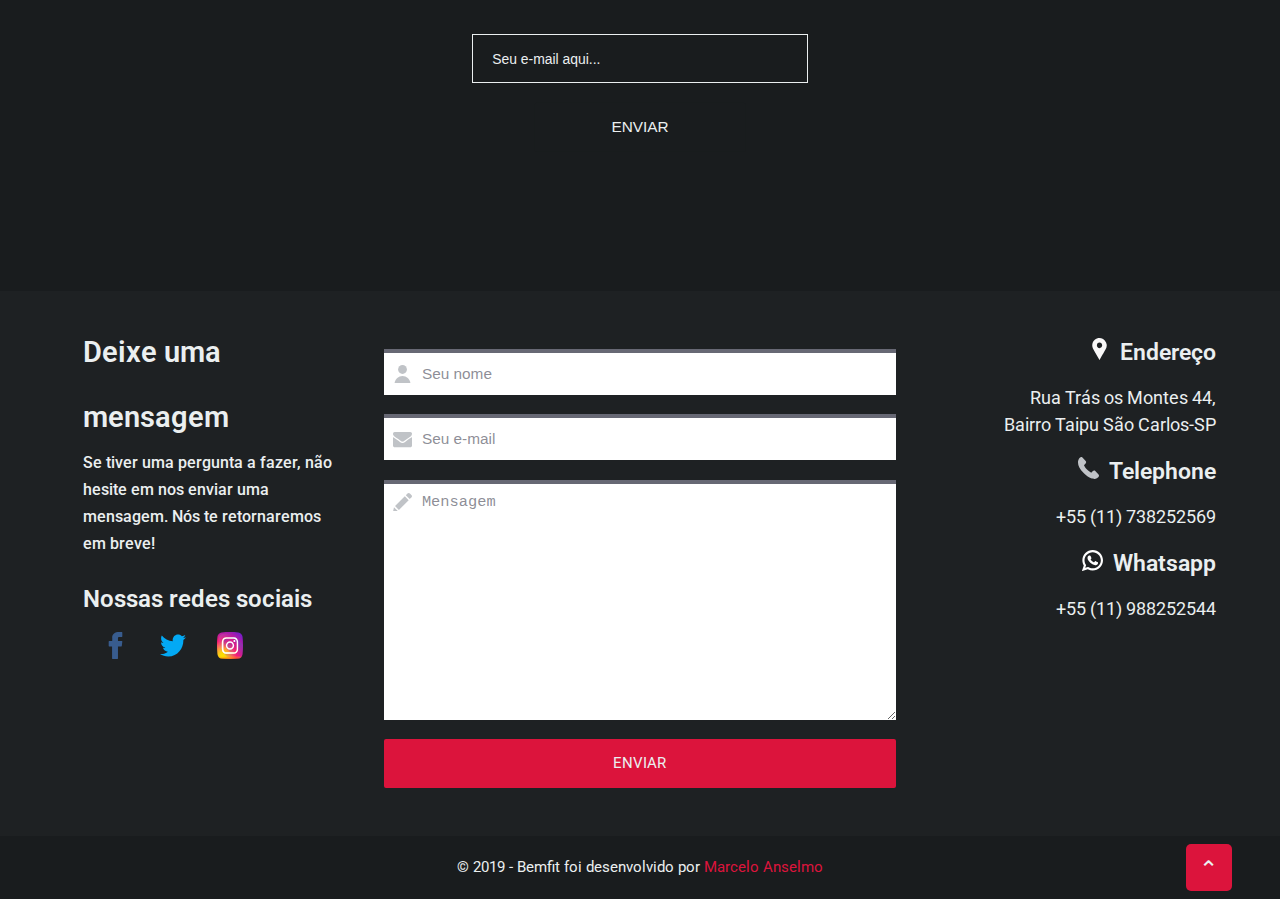
==== commit a6f80696: "Update index.html" ====
--- a/bemfit/index.html
+++ b/bemfit/index.html
@@ -245,7 +245,7 @@
     </div>
     <footer>
             <div class="container">
-                <p>&copy; 2019 -  Bemfit foi desenvolvido por <a href="https://www.facebook.com/marcelo.anselmo.9" target="_blank">Marcelo Anselmo</a></p>
+                <p>&copy; 2019 -  Bemfit foi desenvolvido por <a href="#" target="_blank">Marcelo Anselmo</a></p>
                 <a href="#home" class="to-top">&#8963;</a>
             </div>
     </footer>
--- a/bemfit/css/style.css
+++ b/bemfit/css/style.css
@@ -1,92 +1,4 @@
-@-moz-keyframes "fade" {
-  0% {
-    opacity: 1;
-  }
-  12.5% {
-    opacity: 1;
-  }
-  25% {
-    opacity: 1;
-  }
-  37.5% {
-    opacity: 0;
-  }
-  50% {
-    opacity: 0;
-  }
-  62.5% {
-    opacity: 0;
-  }
-  75% {
-    opacity: 0;
-  }
-  87.5% {
-    opacity: 0;
-  }
-  100% {
-    opacity: 1;
-  }
-}
-
-@-webkit-keyframes "fade" {
-  0% {
-    opacity: 1;
-  }
-  12.5% {
-    opacity: 1;
-  }
-  25% {
-    opacity: 1;
-  }
-  37.5% {
-    opacity: 0;
-  }
-  50% {
-    opacity: 0;
-  }
-  62.5% {
-    opacity: 0;
-  }
-  75% {
-    opacity: 0;
-  }
-  87.5% {
-    opacity: 0;
-  }
-  100% {
-    opacity: 1;
-  }
-}
-
-@keyframes "fade" {
-  0% {
-    opacity: 1;
-  }
-  12.5% {
-    opacity: 1;
-  }
-  25% {
-    opacity: 1;
-  }
-  37.5% {
-    opacity: 0;
-  }
-  50% {
-    opacity: 0;
-  }
-  62.5% {
-    opacity: 0;
-  }
-  75% {
-    opacity: 0;
-  }
-  87.5% {
-    opacity: 0;
-  }
-  100% {
-    opacity: 1;
-  }
-}
+
 
 header {
   height: 12rem;
@@ -958,6 +870,7 @@
   width: 100%;
   height: 20rem;
   max-width: 60rem;
+  object-fit: cover;
   transition: transform ease .6s .25s;
 }
 
